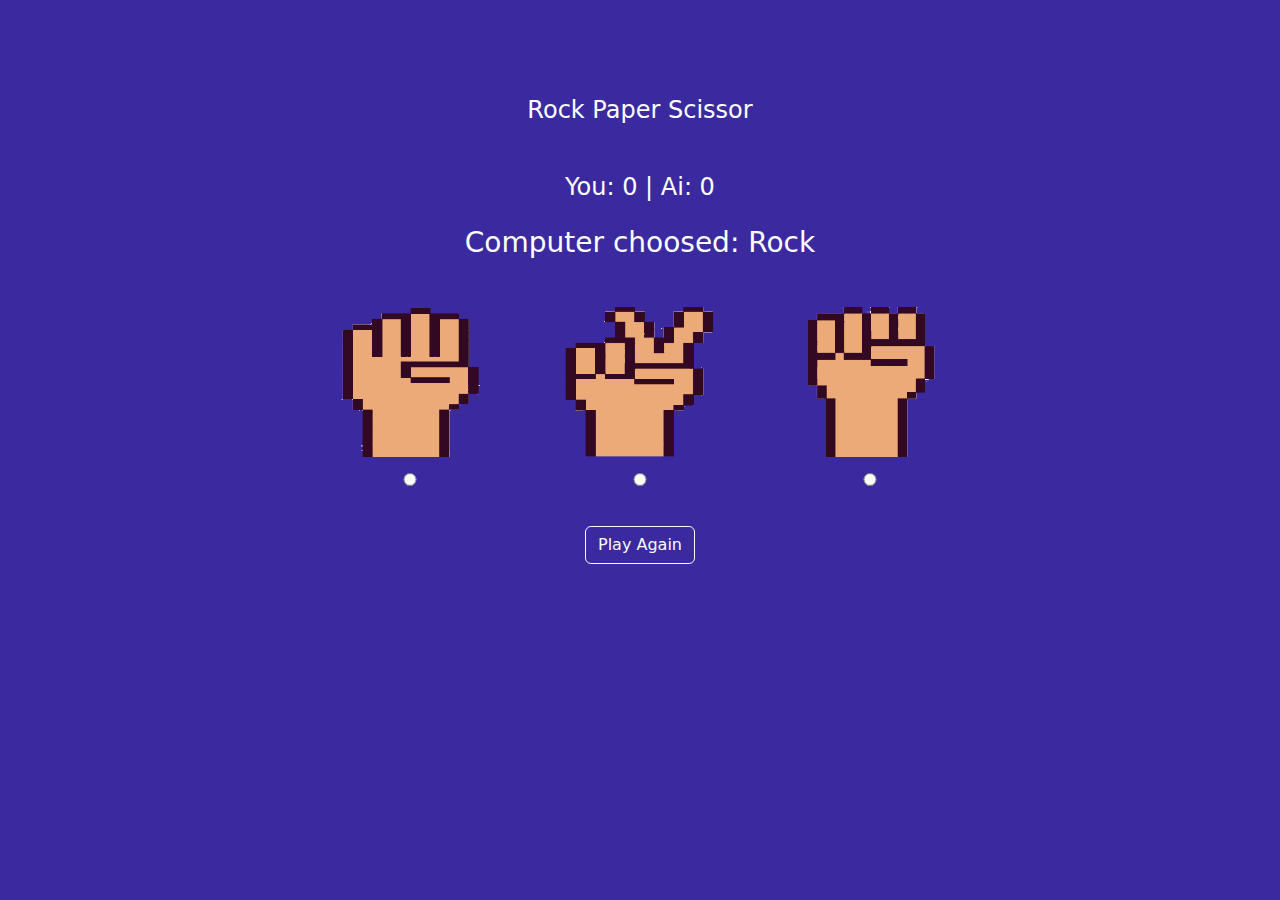
==== index.html @ c9da42e9 "Start designing without JS" ====
<!DOCTYPE html>
<html lang="en">
  <head>
    <meta charset="UTF-8" />
    <meta name="viewport" content="width=device-width, initial-scale=1.0" />

    
    <link rel="stylesheet" href="./style/style.css" />
    <link rel="stylesheet" href="./style/bootstrap/bootstrap.css">
    <title>Rock Paper Scissor</title>
  </head>
  <body class="bg-blueG">
  <div class="game-info">
    <h4 class="text-center text-white mt-5 pt-5">Rock Paper Scissor</h4>
    <h4 class="text-center text-white mt-5 " id="score"> You: 0 | Ai: 0</h4>

  </div>
  <div class="d-flex justify-content-center flex-column align-items-center my-4">
    <h3 class="text-white" id="pctex">Computer choosed: <span>Rock</span></h3>
  </div>
  <form>
    <div class="d-flex justify-content-center gap-5 align-items-center">
    <label class="d-flex flex-column gap-3 bg-card p-3 rounded-5">
      <img src="assets/images/paper.png" alt="Paper" width="150px">
      <input type="radio" name="game" id="paper">
    </label>
    <label class="d-flex flex-column gap-3 bg-card p-3 rounded-5">
      <img src="assets/images/scissor.png" alt="scissor" width="150px">
      <input type="radio" name="game" id="scissor">
    </label>
    <label class="d-flex flex-column gap-3 bg-card p-3 rounded-5">
      <img src="assets/images/rock.png" alt="rock" width="150px">
      <input type="radio" name="game" id="rock">
    </label>
  </div>
  <div class="d-flex flex-column align-items-center justify-content-center mt-4">
    <button type="button" class="btn btn-outline-light" type="submit" id="player">Play Again</button>
  </div>
  </form>



    <!-- scripts -->
    <script src="./script/main.js"></script>
  </body>
</html>
---- style/style.css ----
:root {
  --black-700: #000;
  --blueGradiant: #3b2a9f;

}
.bg-blueG{
  background-color: var(--blueGradiant);
}

* {
  box-sizing: border-box;
}

input[type=radio]{
  accent-color: #FF5733;

}
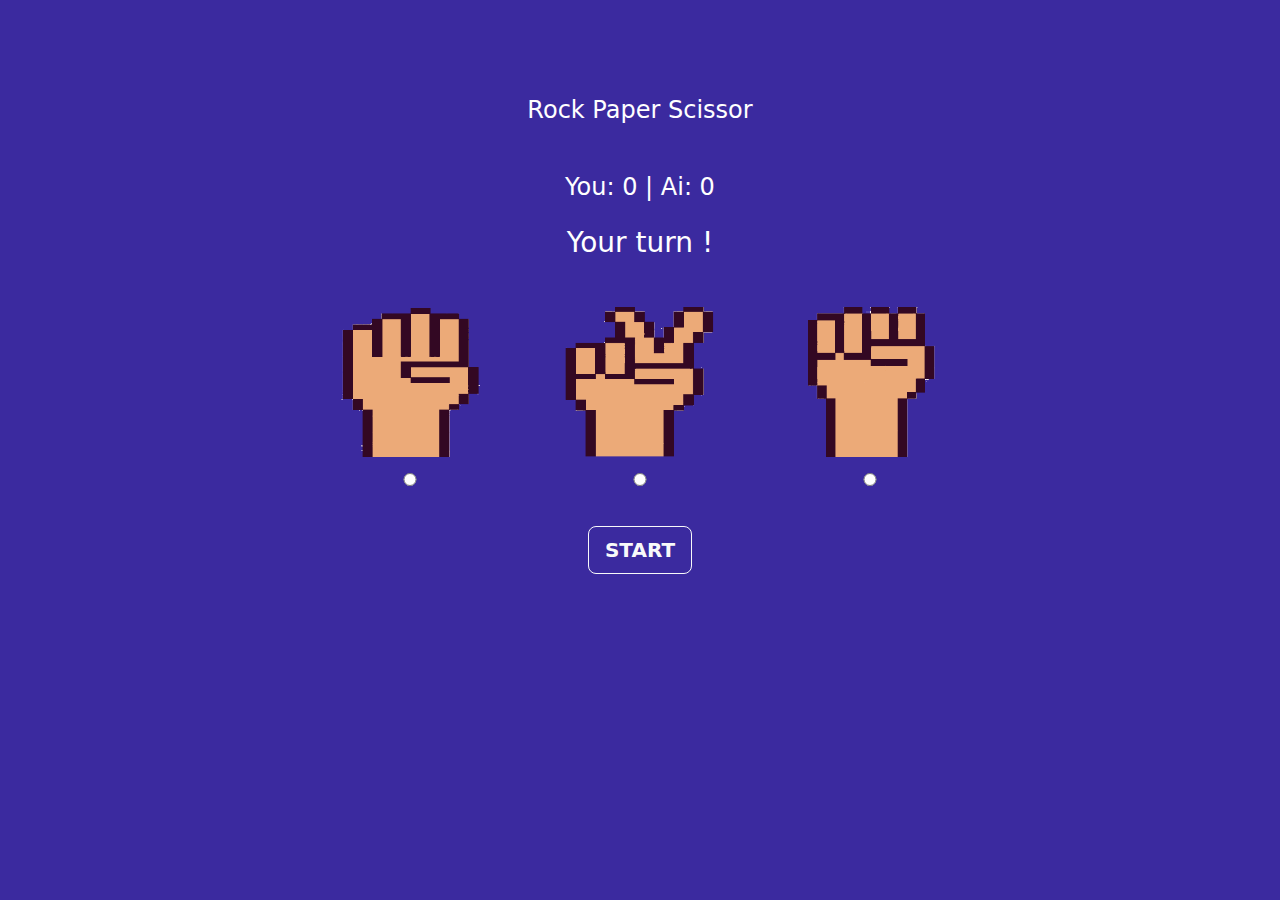
==== commit 977f619f: "start logic of game" ====
--- a/index.html
+++ b/index.html
@@ -11,12 +11,12 @@
   </head>
   <body class="bg-blueG">
   <div class="game-info">
-    <h4 class="text-center text-white mt-5 pt-5">Rock Paper Scissor</h4>
+    <h4 class="text-center text-white mt-5 pt-5" id="Results">Rock Paper Scissor</h4>
     <h4 class="text-center text-white mt-5 " id="score"> You: 0 | Ai: 0</h4>
 
   </div>
   <div class="d-flex justify-content-center flex-column align-items-center my-4">
-    <h3 class="text-white" id="pctex">Computer choosed: <span>Rock</span></h3>
+    <h3 class="text-white" id="pc-choosed">Your turn !</h3>
   </div>
   <form>
     <div class="d-flex justify-content-center gap-5 align-items-center">
@@ -34,7 +34,7 @@
     </label>
   </div>
   <div class="d-flex flex-column align-items-center justify-content-center mt-4">
-    <button type="button" class="btn btn-outline-light" type="submit" id="player">Play Again</button>
+    <button type="button" class="btn btn-outline-light fw-bold btn-lg" type="submit" id="player">START</button>
   </div>
   </form>
 
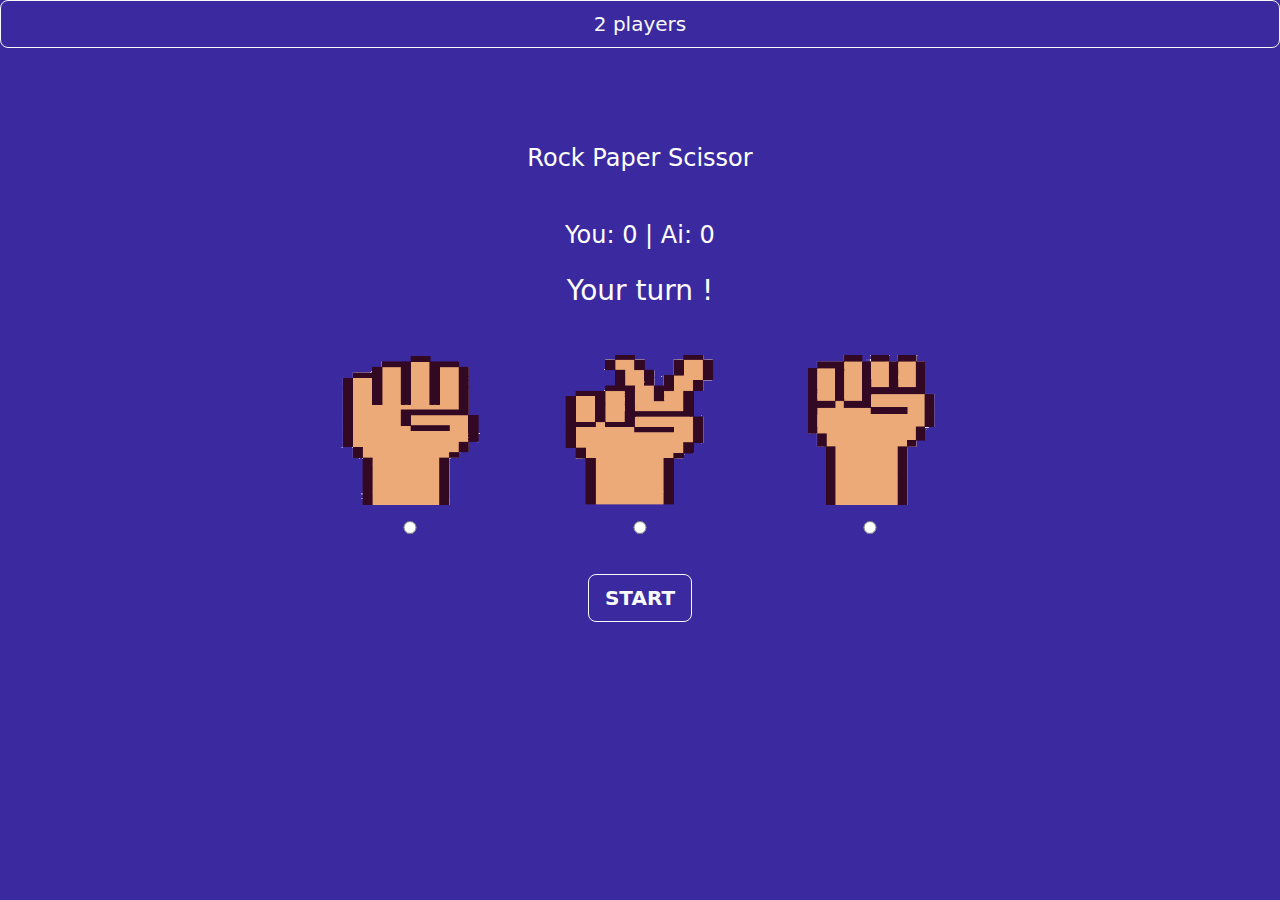
==== commit 0731488c: "start page 2" ====
--- a/index.html
+++ b/index.html
@@ -11,9 +11,9 @@
   </head>
   <body class="bg-blueG">
   <div class="game-info">
-    <h4 class="text-center text-white mt-5 pt-5" id="Results">Rock Paper Scissor</h4>
+    <a class="d-flex justify-content-center btn btn-outline-light btn-lg" href="phase2.html" >2 players</a>
+    <h4 class="text-center text-white mt-5 pt-5 " id="Result">Rock Paper Scissor</h4>
     <h4 class="text-center text-white mt-5 " id="score"> You: 0 | Ai: 0</h4>
-
   </div>
   <div class="d-flex justify-content-center flex-column align-items-center my-4">
     <h3 class="text-white" id="pc-choosed">Your turn !</h3>
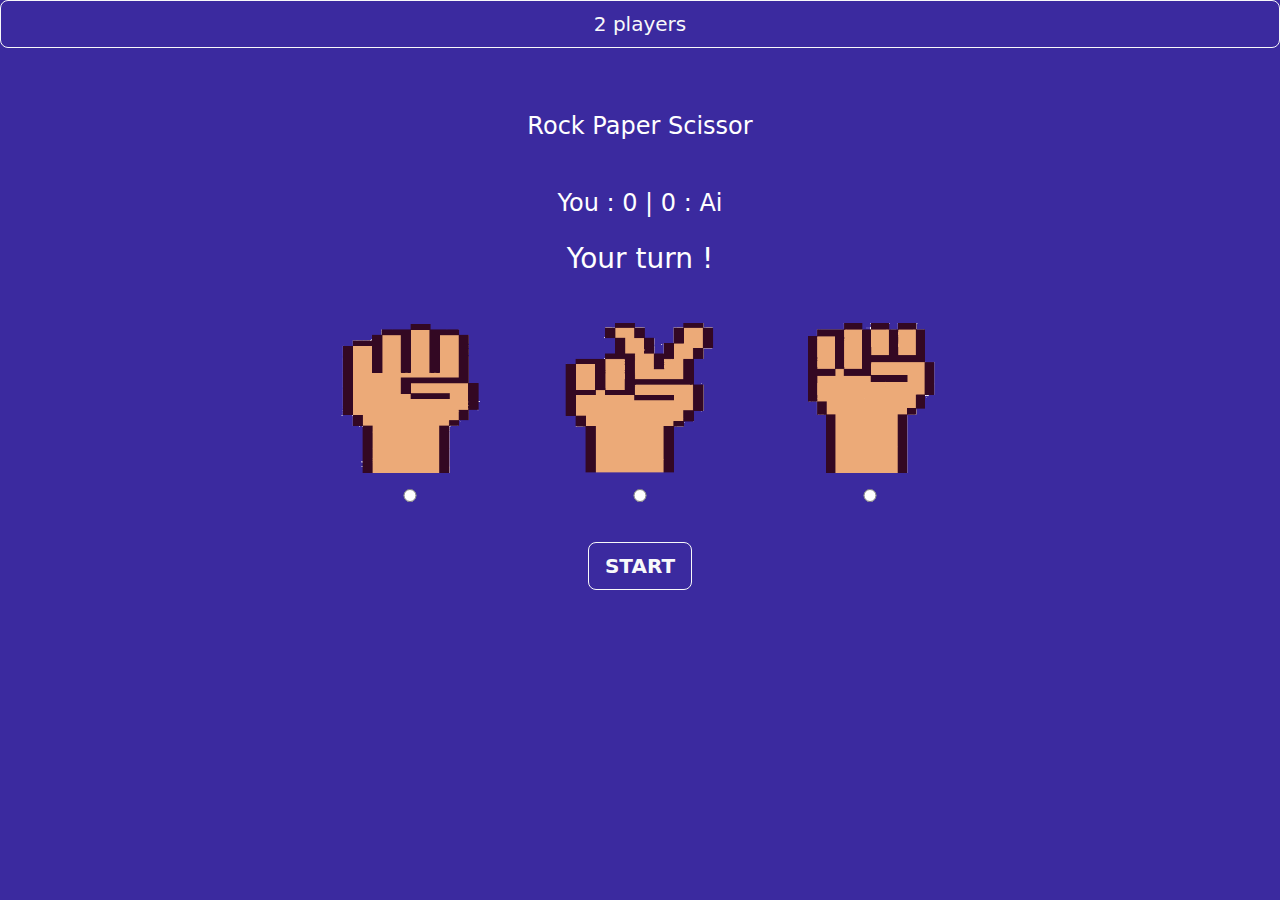
==== commit d41dc476: "fixing bugs" ====
--- a/index.html
+++ b/index.html
@@ -12,8 +12,8 @@
   <body class="bg-blueG">
   <div class="game-info">
     <a class="d-flex justify-content-center btn btn-outline-light btn-lg" href="phase2.html" >2 players</a>
-    <h4 class="text-center text-white mt-5 pt-5 " id="Result">Rock Paper Scissor</h4>
-    <h4 class="text-center text-white mt-5 " id="score"> You: 0 | Ai: 0</h4>
+    <h4 class="text-center text-white mt-5 pt-3 " id="Result">Rock Paper Scissor</h4>
+    <h4 class="text-center text-white mt-5 " id="score"> You : 0 | 0 : Ai</h4>
   </div>
   <div class="d-flex justify-content-center flex-column align-items-center my-4">
     <h3 class="text-white" id="pc-choosed">Your turn !</h3>
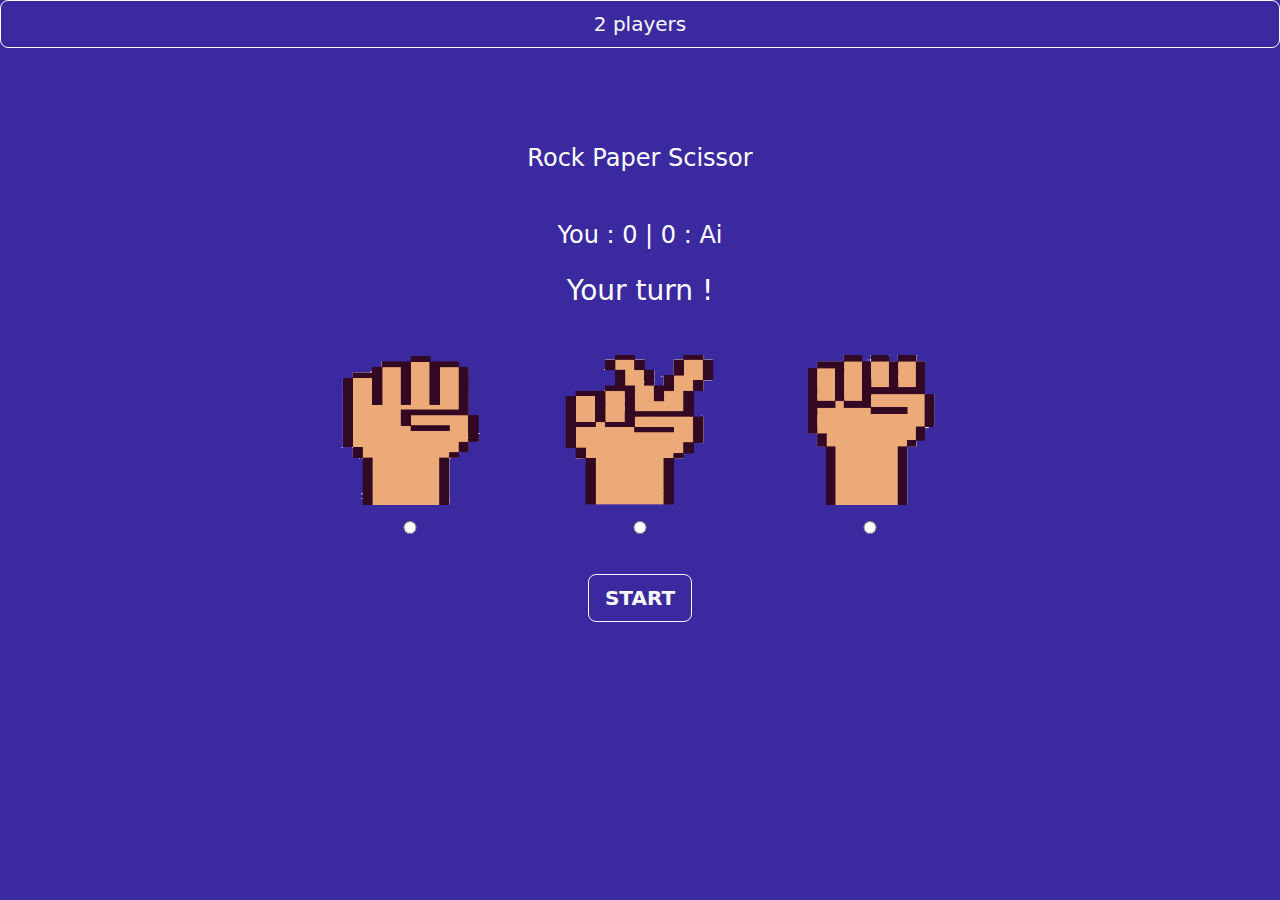
==== commit 7edabe30: "start logic of page 2" ====
--- a/index.html
+++ b/index.html
@@ -12,7 +12,7 @@
   <body class="bg-blueG">
   <div class="game-info">
     <a class="d-flex justify-content-center btn btn-outline-light btn-lg" href="phase2.html" >2 players</a>
-    <h4 class="text-center text-white mt-5 pt-3 " id="Result">Rock Paper Scissor</h4>
+    <h4 class="text-center text-white mt-5 pt-5 " id="Result">Rock Paper Scissor</h4>
     <h4 class="text-center text-white mt-5 " id="score"> You : 0 | 0 : Ai</h4>
   </div>
   <div class="d-flex justify-content-center flex-column align-items-center my-4">
@@ -20,17 +20,17 @@
   </div>
   <form>
     <div class="d-flex justify-content-center gap-5 align-items-center">
-    <label class="d-flex flex-column gap-3 bg-card p-3 rounded-5">
+    <label class="d-flex flex-column gap-3 p-3 rounded-5">
       <img src="assets/images/paper.png" alt="Paper" width="150px">
-      <input type="radio" name="game" id="paper">
+      <input type="radio" id="paper">
     </label>
-    <label class="d-flex flex-column gap-3 bg-card p-3 rounded-5">
+    <label class="d-flex flex-column gap-3 p-3 rounded-5">
       <img src="assets/images/scissor.png" alt="scissor" width="150px">
-      <input type="radio" name="game" id="scissor">
+      <input type="radio" id="scissor">
     </label>
-    <label class="d-flex flex-column gap-3 bg-card p-3 rounded-5">
+    <label class="d-flex flex-column gap-3 p-3 rounded-5">
       <img src="assets/images/rock.png" alt="rock" width="150px">
-      <input type="radio" name="game" id="rock">
+      <input type="radio" id="rock">
     </label>
   </div>
   <div class="d-flex flex-column align-items-center justify-content-center mt-4">
@@ -38,8 +38,6 @@
   </div>
   </form>
 
-
-
     <!-- scripts -->
     <script src="./script/main.js"></script>
   </body>
--- a/style/style.css
+++ b/style/style.css
@@ -1,10 +1,17 @@
 :root {
   --black-700: #000;
   --blueGradiant: #3b2a9f;
-
+  --primary-50: #6854d6;
+  --primary-300: #322966;
 }
 .bg-blueG{
   background-color: var(--blueGradiant);
+}
+.bg-pri50{
+  background-color: var(--primary-50);
+}
+.bg-pri300{
+  background-color: var(--primary-300);
 }
 
 * {
@@ -13,5 +20,4 @@
 
 input[type=radio]{
   accent-color: #FF5733;
-
 }
